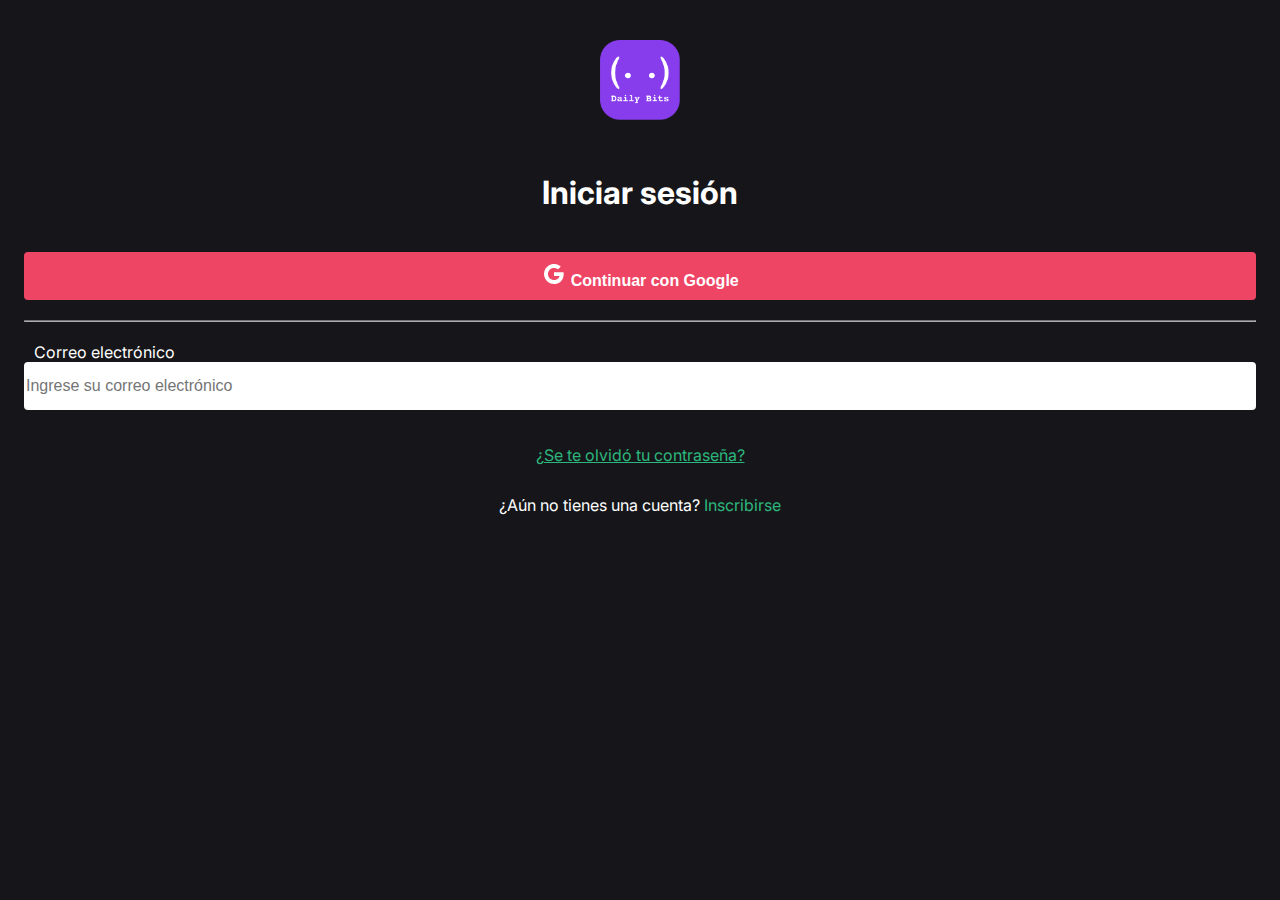
==== html/login.html @ 152f6ec5 "Inicio de proyecto" ====
<!DOCTYPE html>
<html lang="es">
<head>
  <meta charset="UTF-8">
  <meta http-equiv="X-UA-Compatible" content="IE=edge">
  <meta name="viewport" content="width=device-width, initial-scale=1.0">
  <link href="https://cdn.jsdelivr.net/npm/bootstrap@5.0.2/dist/css/bootstrap.min.css" rel="stylesheet" integrity="sha384-EVSTQN3/azprG1Anm3QDgpJLIm9Nao0Yz1ztcQTwFspd3yD65VohhpuuCOmLASjC" crossorigin="anonymous">
  <title> Login | Daily Bits </title>
  <link rel="stylesheet" href="../css/login.css">
</head>
<body>

  <header id="header">
    <img src="../img/Logo_background_purple.png" alt="logo purple" />
  </header>

  <main id="main">
    <h1> Iniciar sesión </h1>

    <div id="container">
      <div id="google-login">
        <button class="btn btn-primary" type="button"> 
          <img src="../img/icono-google.png" alt=""/> Continuar con Google
        </button>
        <hr>
      </div>

      <div id="email-login">
        <label for="email"> Correo electrónico </label>
        <input type="email" class="form-control" id="exampleFormControlInput1" placeholder="Ingrese su correo electrónico" />
      </div>

      <div id="cuenta">
        <!-- PROXIMAMENTE: Javascript Injection -->
        <a href="#">¿Se te olvidó tu contraseña?</a>
        <p>¿Aún no tienes una cuenta? <a href="#"> Inscribirse</a></p>
      </div>
    </div>
  </main>

  <script src="https://cdn.jsdelivr.net/npm/bootstrap@5.0.2/dist/js/bootstrap.bundle.min.js" integrity="sha384-MrcW6ZMFYlzcLA8Nl+NtUVF0sA7MsXsP1UyJoMp4YLEuNSfAP+JcXn/tWtIaxVXM" crossorigin="anonymous"></script>
</body>
</html>
---- css/login.css ----
@import url('https://fonts.googleapis.com/css2?family=Inter:wght@300;400;500&display=swap');
html {
  font-size: 62.5%;
  box-sizing: border-box;
}

*, *:before, *:after {
  box-sizing: inherit;
}

body{
  font-size: 16px; /*1rem : 10px*/
  background-color: #16161A;
  font-family: 'Inter', sans-serif;
}

#header{
  display: flex;
  justify-content: center;
  align-items: center;
  padding: 3.2rem;

}

#header img{
  width: 8rem;
  height: 8rem;
}

#main{
  color: white;
  font-size: 1.6rem;
}

#main h1{
  margin-bottom: 4rem;
  text-align: center;
  font-size: 3.2rem;
  font-weight: bold;
}

#container{
  padding: 0 1.6rem;
}

#google-login button{
  width: 100%;
  height: 4.8rem;
  
  border: none;
  border-radius: .4rem;
  background-color: #EF4565;
  color: white;
  font-size: 1.6rem;
  font-weight: bold;
}

#google-login hr{
  height: .1rem;
  margin: 2rem 0;
  opacity: .7;

  background-color: white;
}

#email-login{

}

#email-login label{
  margin: 0 0 .5rem 1rem;
}

#email-login input{
  height: 4.8rem;
  width: 100%;

  font-size: 1.6rem;
  border: none;
  color: #5F6C7B;
  border-radius: .4rem;
}

#cuenta{
  text-align: center;
  margin-top: 3.5rem;
}

#cuenta a{
  color: #2CB67D;
}

#cuenta p{
  margin-top: 3rem;
}

#cuenta p a{
  text-decoration: none;
}
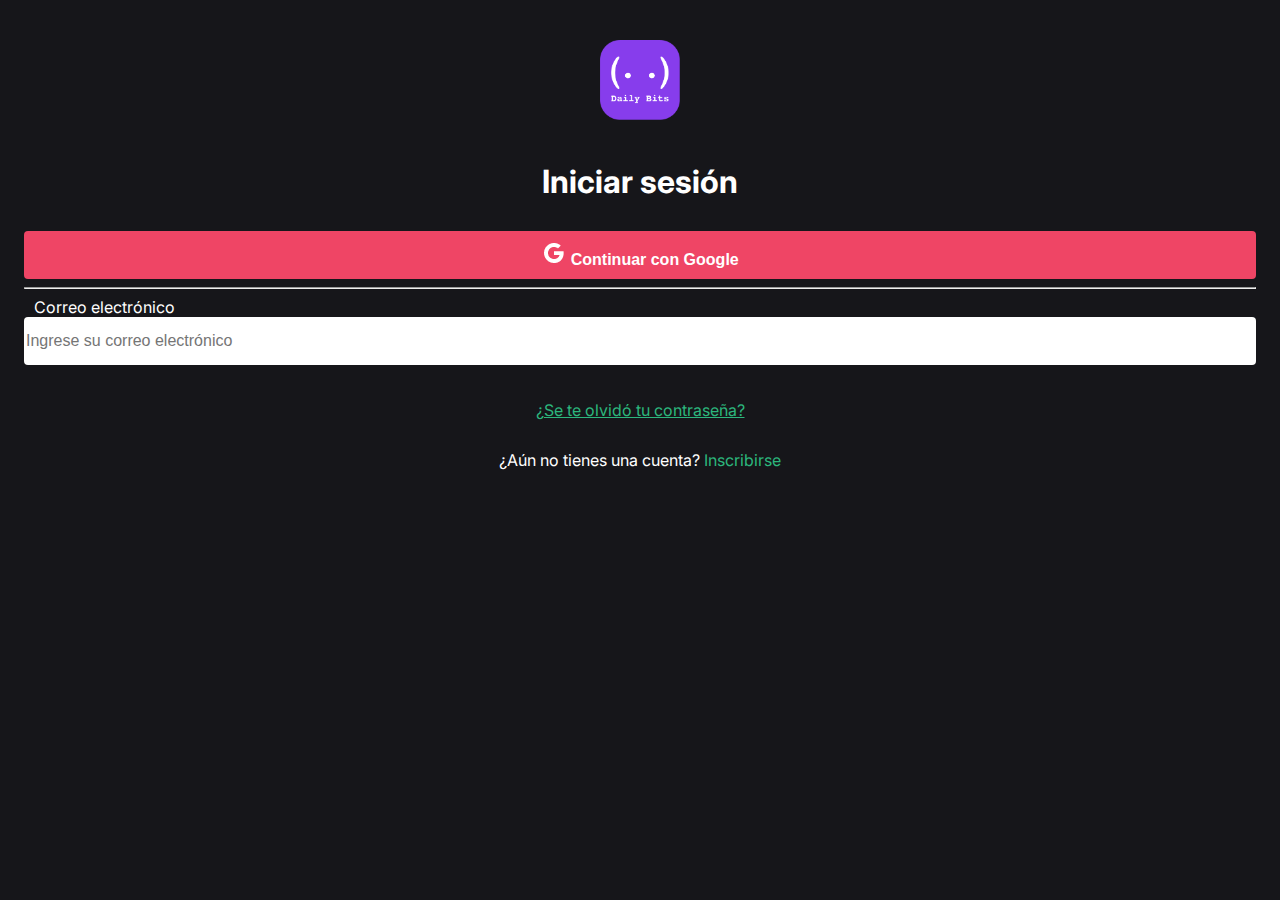
==== commit 20943063: "login finalizado" ====
--- a/html/login.html
+++ b/html/login.html
@@ -1,4 +1,3 @@
-
 <!DOCTYPE html>
 <html lang="es">
 <head>
@@ -6,39 +5,43 @@
   <meta http-equiv="X-UA-Compatible" content="IE=edge">
   <meta name="viewport" content="width=device-width, initial-scale=1.0">
   <link href="https://cdn.jsdelivr.net/npm/bootstrap@5.0.2/dist/css/bootstrap.min.css" rel="stylesheet" integrity="sha384-EVSTQN3/azprG1Anm3QDgpJLIm9Nao0Yz1ztcQTwFspd3yD65VohhpuuCOmLASjC" crossorigin="anonymous">
+  <link rel="shortcut icon" href="../img/favicon.ico" type="image/x-icon">
+  <link rel="stylesheet" href="../css/login.css">
   <title> Login | Daily Bits </title>
-  <link rel="stylesheet" href="../css/login.css">
 </head>
 <body>
 
   <header id="header">
-    <img src="../img/Logo_background_purple.png" alt="logo purple" />
+    <div id="header__message">
+      <!-- Javascript injection -->
+    </div>
+    <img src="../img/Logo_background_purple.png" alt="logo purple" id="header__img"/>
   </header>
 
   <main id="main">
-    <h1> Iniciar sesión </h1>
+    <h1 id="main__title"> Iniciar sesión </h1>
 
-    <div id="container">
-      <div id="google-login">
-        <button class="btn btn-primary" type="button"> 
+    <div id="main__container">
+      <div id="main__container__google-login">
+        <button class="btn btn-primary" type="button" id="main__container__google-login__btn" >
           <img src="../img/icono-google.png" alt=""/> Continuar con Google
         </button>
-        <hr>
+        <hr id="main__container__google-login_line">
       </div>
 
-      <div id="email-login">
-        <label for="email"> Correo electrónico </label>
-        <input type="email" class="form-control" id="exampleFormControlInput1" placeholder="Ingrese su correo electrónico" />
+      <div id="main__container__email-login">
+        <label for="email" id="main__container__email-login__label"> Correo electrónico </label>
+        <input type="email" class="form-control" id="main__container__email-login__input" placeholder="Ingrese su correo electrónico" autocomplete="off"/>
       </div>
 
-      <div id="cuenta">
-        <!-- PROXIMAMENTE: Javascript Injection -->
-        <a href="#">¿Se te olvidó tu contraseña?</a>
-        <p>¿Aún no tienes una cuenta? <a href="#"> Inscribirse</a></p>
+      <div id="main__account">
+        <a href="#" id="main__account__lose-psw">¿Se te olvidó tu contraseña?</a>
+        <p id="main__account__signup-text">¿Aún no tienes una cuenta? <a href="signup.html" id="main__account__signup-link"> Inscribirse</a></p>
       </div>
     </div>
   </main>
 
   <script src="https://cdn.jsdelivr.net/npm/bootstrap@5.0.2/dist/js/bootstrap.bundle.min.js" integrity="sha384-MrcW6ZMFYlzcLA8Nl+NtUVF0sA7MsXsP1UyJoMp4YLEuNSfAP+JcXn/tWtIaxVXM" crossorigin="anonymous"></script>
+  <script src="../scripts/login.js"></script>
 </body>
 </html>--- a/css/login.css
+++ b/css/login.css
@@ -1,4 +1,5 @@
 @import url('https://fonts.googleapis.com/css2?family=Inter:wght@300;400;500&display=swap');
+
 html {
   font-size: 62.5%;
   box-sizing: border-box;
@@ -14,48 +15,64 @@
   font-family: 'Inter', sans-serif;
 }
 
+
+/* ---- Header ---- */
+
 #header{
   display: flex;
   justify-content: center;
   align-items: center;
-  padding: 3.2rem;
-
+  padding: 3.2rem;  
 }
 
-#header img{
+#header__message{ /* Pop Up*/
+  position: absolute;
+  top: 0;
+  width: 100%;
+  height: fit-content;
+
+  text-align: center;
+  font-size: 1.8rem;
+  font-weight: bold;
+}
+
+#header__img {
   width: 8rem;
   height: 8rem;
 }
 
+
+
+/* ---- main ---- */
+
 #main{
+  padding: 0 1.6rem;
+
+  font-size: 1.6rem;
   color: white;
-  font-size: 1.6rem;
 }
 
-#main h1{
-  margin-bottom: 4rem;
+#main__title{
+  margin: 1rem 0 3rem;
+
   text-align: center;
   font-size: 3.2rem;
   font-weight: bold;
 }
 
-#container{
-  padding: 0 1.6rem;
-}
-
-#google-login button{
+#main__container__google-login__btn{
   width: 100%;
   height: 4.8rem;
   
+  background-color: #EF4565;
   border: none;
   border-radius: .4rem;
-  background-color: #EF4565;
-  color: white;
   font-size: 1.6rem;
   font-weight: bold;
+  color: white;
 }
 
-#google-login hr{
+#main__container__google-login__line{
   height: .1rem;
   margin: 2rem 0;
   opacity: .7;
@@ -63,37 +80,34 @@
   background-color: white;
 }
 
-#email-login{
-
+#main__container__email-login__label{
+  margin: 0 0 1rem 1rem;
 }
 
-#email-login label{
-  margin: 0 0 .5rem 1rem;
-}
-
-#email-login input{
+#main__container__email-login__input{
   height: 4.8rem;
   width: 100%;
 
   font-size: 1.6rem;
   border: none;
+  border-radius: .4rem;
   color: #5F6C7B;
-  border-radius: .4rem;
 }
 
-#cuenta{
+#main__account{
   text-align: center;
   margin-top: 3.5rem;
 }
 
-#cuenta a{
+#main__account__lose-psw{
   color: #2CB67D;
 }
 
-#cuenta p{
+#main__account__signup-text{
   margin-top: 3rem;
 }
 
-#cuenta p a{
+#main__account__signup-link{
+  color: #2CB67D;
   text-decoration: none;
-}
+}